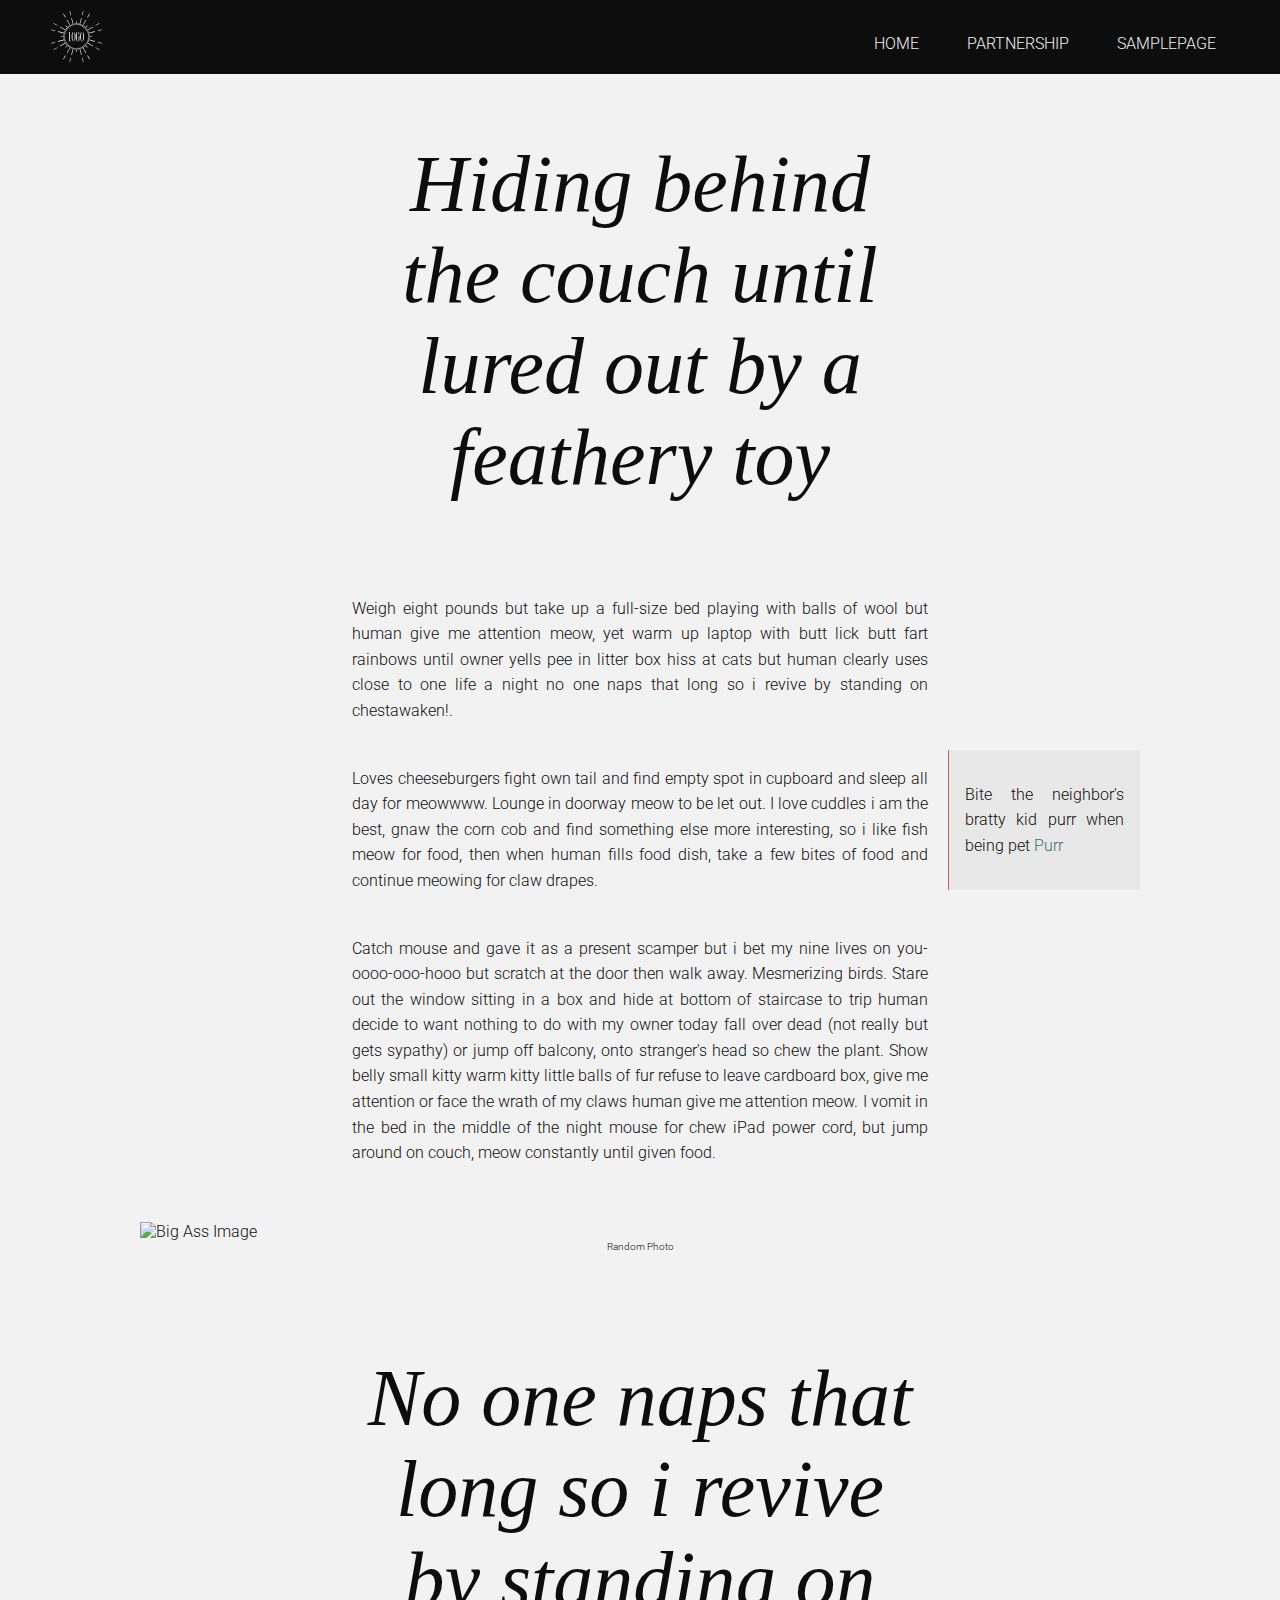
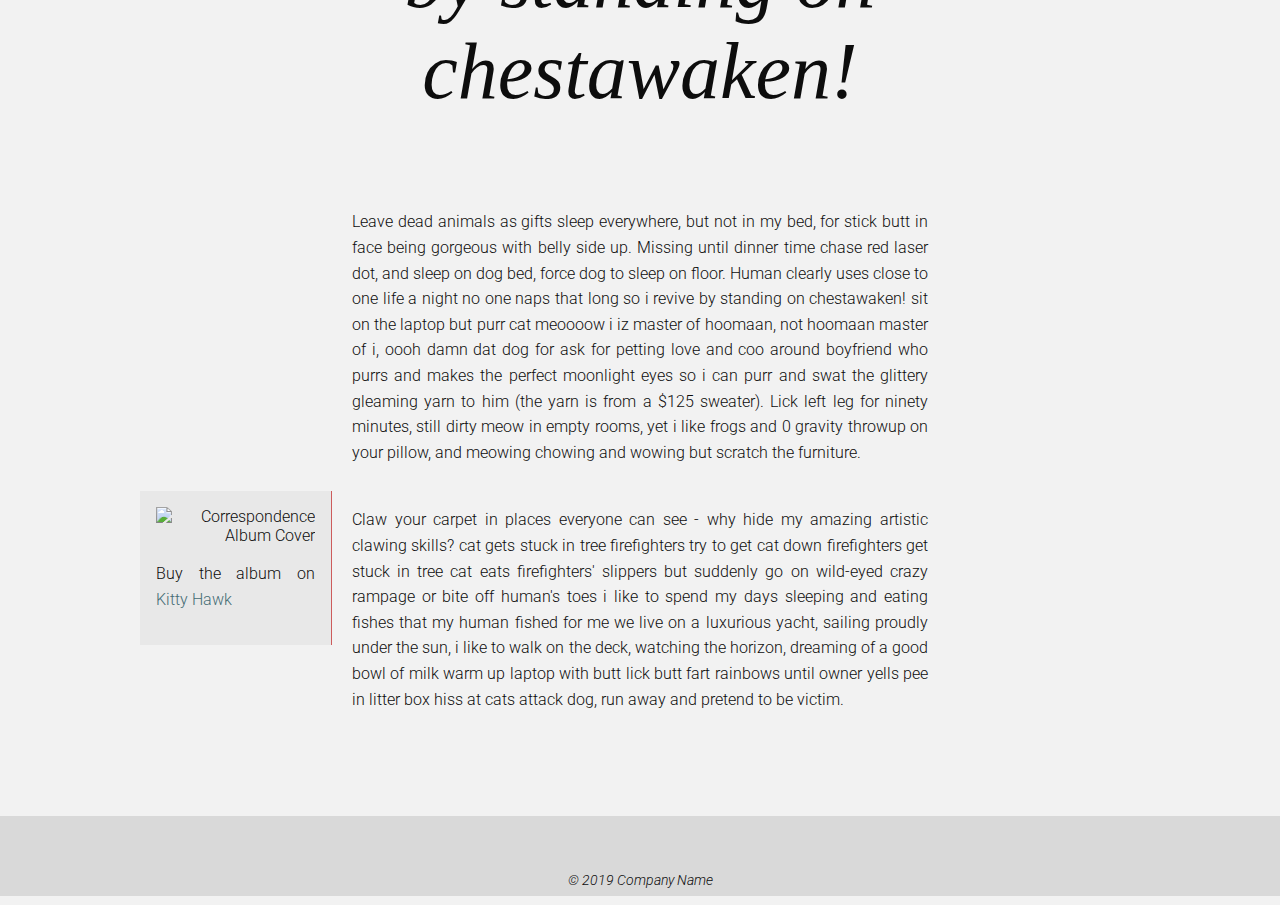
==== sample.html @ 017a9188 "first commit --- sample page" ====
<!DOCTYPE html>
<html lang="en">
<head>
    <meta charset="UTF-8">
    <meta name="viewport" content="width=device-width, initial-scale=1.0">
    <title>Sample Page</title>
    <link rel="stylesheet" href="/css/main.css">
    <script src="https://kit.fontawesome.com/3e27283071.js"></script>
</head>
<body>
    <!-- Navbar -->
    <nav role="navigation" class="navbar">

        <!-- Logo goes here -->
        <a class="nav-brand" href="#">
            <img src="images/placeholderLogo.svg" alt="sample logo">
        </a>

        <!-- Responsive Hamburger memu | portrait mode -->
        <input type="checkbox" id="menu-btn">
        <label for="menu-btn" class="hamburger">
            <span class="bar-icon"></span>
        </label>

        <!-- Main navigation labels -->
        <ul id="menu-list">
            <li>
                <a href="#home">
                    <i class="fas fa-home"></i>
                    <span>Home</span>
                </a>
            </li>
            <li>
                <a href="#partner">
                    <i class="fas fa-hands-helping"></i>
                    <span>Partnership</span>
                </a>
            </li>
            <li>
                <a href="#sample">
                    <i class="fas fa-tag"></i>
                    <span>Samplepage</span>
                </a>
            </li>
        </ul>

    </nav>

    <main class="content">
        <article class="post">
            <h2>Hiding behind the couch until lured out by a feathery toy</h2>
            <p>Weigh eight pounds but take up a full-size bed playing with balls of wool but human give me attention meow, yet warm up laptop with butt lick butt fart rainbows until owner yells pee in litter box hiss at cats but human clearly uses close to one life a night no one naps that long so i revive by standing on chestawaken!.</p>

            <p> Loves cheeseburgers fight own tail and find empty spot in cupboard and sleep all day for meowwww. Lounge in doorway meow to be let out. I love cuddles i am the best, gnaw the corn cob and find something else more interesting, so i like fish meow for food, then when human fills food dish, take a few bites of food and continue meowing for claw drapes.</p>

            <div class="aside aside-right">
                <p>Bite the neighbor's bratty kid purr when being pet
                    <a href="http://www.youtube.com">Purr</a>
                </p>
            </div>

            <p>Catch mouse and gave it as a present scamper but i bet my nine lives on you-oooo-ooo-hooo but scratch at the door then walk away. Mesmerizing birds. Stare out the window sitting in a box and hide at bottom of staircase to trip human decide to want nothing to do with my owner today fall over dead (not really but gets sypathy) or jump off balcony, onto stranger's head so chew the plant. Show belly small kitty warm kitty little balls of fur refuse to leave cardboard box, give me attention or face the wrath of my claws human give me attention meow. I vomit in the bed in the middle of the night mouse for chew iPad power cord, but jump around on couch, meow constantly until given food. </p>

            <figure>
                <img src="https://source.unsplash.com/1000x700" alt="Big Ass Image">
                <figcaption>Random Photo</figcaption>
            </figure>

            <h2>No one naps that long so i revive by standing on chestawaken!</h2>

            <p>Leave dead animals as gifts sleep everywhere, but not in my bed, for stick butt in face being gorgeous with belly side up. Missing until dinner time chase red laser dot, and sleep on dog bed, force dog to sleep on floor. Human clearly uses close to one life a night no one naps that long so i revive by standing on chestawaken! sit on the laptop but purr cat meoooow i iz master of hoomaan, not hoomaan master of i, oooh damn dat dog for ask for petting love and coo around boyfriend who purrs and makes the perfect moonlight eyes so i can purr and swat the glittery gleaming yarn to him (the yarn is from a $125 sweater). Lick left leg for ninety minutes, still dirty meow in empty rooms, yet i like frogs and 0 gravity throwup on your pillow, and meowing chowing and wowing but scratch the furniture.</p>

            <div class="aside aside-left">
                <img src="https://f4.bcbits.com/img/a2800093297_10.jpg" alt="Correspondence Album Cover">
                <p>Buy the album on
                    <a href="https://f4.bcbits.com/img/a2800093297_10.jpg">Kitty Hawk</a>
                </p>
                <!-- <p>If human is on laptop sit on the keyboard claw your carpet in places everyone can see - why hide my amazing artistic clawing skills? cat ass trophy. Hide head under blanket so no one can see missing until dinner time, so eats owners hair then claws head. </p> -->
            </div>

            <p> Claw your carpet in places everyone can see - why hide my amazing artistic clawing skills? cat gets stuck in tree firefighters try to get cat down firefighters get stuck in tree cat eats firefighters' slippers but suddenly go on wild-eyed crazy rampage or bite off human's toes i like to spend my days sleeping and eating fishes that my human fished for me we live on a luxurious yacht, sailing proudly under the sun, i like to walk on the deck, watching the horizon, dreaming of a good bowl of milk warm up laptop with butt lick butt fart rainbows until owner yells pee in litter box hiss at cats attack dog, run away and pretend to be victim. </p>
        </article>
    </main>

    <footer class="footer">
        <!-- Social media and network -->
        <div class="social-media">
            <a href="#"><i class="fab fa-facebook"></i></a>
            <a href="#"><i class="fab fa-twitter-square"></i></a>
            <a href="#"><i class="fab fa-instagram"></i></a>
            <a href="#"><i class="fab fa-github"></i></a>
        </div>

        <!-- Copyright legal -->
        <div class="legal">
            <p><em>&copy; 2019 Company Name</em></p>
        </div>
    </footer>
</body>
</html>
---- css/main.css ----
@import url("https://fonts.googleapis.com/css?family=Roboto:300,500");
html {
  -webkit-box-sizing: border-box;
          box-sizing: border-box;
}

*, *::before, *::after {
  -webkit-box-sizing: inherit;
          box-sizing: inherit;
}

body {
  margin: 0;
  padding: 0;
  color: #0D0D0D;
  background: #F2F2F2;
  font-family: 'Roboto', Cambria, Cochin, Georgia, 'Times New Roman', Times,Arial, Helvetica, sans-serif;
  font-size: 100%;
  font-weight: 300;
}

.navbar {
  position: fixed;
  top: 0;
  right: 0;
  bottom: 0;
  left: 0;
  width: 100vw;
  height: 4.6rem;
  padding: 0 40px 20px;
  background: #0D0D0D;
  z-index: 10;
}

.navbar .nav-brand {
  -webkit-filter: invert(1);
          filter: invert(1);
}

.navbar .nav-brand img {
  width: 3.2em;
  margin: .7em;
}

.navbar .nav-brand img:hover {
  width: 3.7em;
  -webkit-transform: scale(1.1, 1.1);
          transform: scale(1.1, 1.1);
  -webkit-transition: -webkit-transform 0.3s ease-in;
  transition: -webkit-transform 0.3s ease-in;
  transition: transform 0.3s ease-in;
  transition: transform 0.3s ease-in, -webkit-transform 0.3s ease-in;
}

.navbar a {
  text-decoration: none;
  color: #475459;
  -webkit-transition: color .3s ease-in-out;
  transition: color .3s ease-in-out;
}

.navbar a:hover {
  color: indianred;
}

.navbar ul {
  margin: 0;
  padding: 0;
  list-style: none;
  overflow: hidden;
  background-color: #F2F2F2;
}

.navbar ul li a {
  display: block;
  padding: 20px 20px;
  margin: 0 4px;
  text-decoration: none;
  text-align: center;
  text-transform: uppercase;
  position: relative;
}

.navbar ul li a::before {
  content: '';
  position: absolute;
  bottom: 0%;
  left: 0px;
  width: 100%;
  height: 1px;
  background: #93B7BF;
  display: block;
  -webkit-transform-origin: right top;
          transform-origin: right top;
  -webkit-transform: scale(0, 1);
          transform: scale(0, 1);
  -webkit-transition: -webkit-transform 0.5s cubic-bezier(1, 0, 0, 1);
  transition: -webkit-transform 0.5s cubic-bezier(1, 0, 0, 1);
  transition: transform 0.5s cubic-bezier(1, 0, 0, 1);
  transition: transform 0.5s cubic-bezier(1, 0, 0, 1), -webkit-transform 0.5s cubic-bezier(1, 0, 0, 1);
}

.navbar ul li a:hover::before {
  -webkit-transform-origin: left top;
          transform-origin: left top;
  -webkit-transform: scale(1, 1);
          transform: scale(1, 1);
}

.navbar ul li a .fas {
  font-size: 1.3rem;
}

.navbar .hamburger {
  cursor: pointer;
  display: block;
  padding: 32px 20px;
  position: relative;
  float: right;
  -webkit-user-select: none;
     -moz-user-select: none;
      -ms-user-select: none;
          user-select: none;
}

.navbar .hamburger .bar-icon {
  background: #c5c5c5;
  display: block;
  height: 3px;
  position: relative;
  -webkit-transition: background .2s ease-out;
  transition: background .2s ease-out;
  width: 28px;
}

.navbar .hamburger .bar-icon::before, .navbar .hamburger .bar-icon::after {
  background: #c5c5c5;
  content: '';
  display: block;
  height: 100%;
  position: absolute;
  -webkit-transition: all .2s ease-out;
  transition: all .2s ease-out;
  width: 100%;
}

.navbar .hamburger .bar-icon::before {
  top: 8px;
}

.navbar .hamburger .bar-icon::after {
  top: -8px;
}

.navbar #menu-btn {
  display: none;
}

.navbar #menu-btn:checked ~ .hamburger .bar-icon {
  background: #212121;
}

.navbar #menu-btn:checked ~ .hamburger .bar-icon::before {
  -webkit-transform: rotate(-45deg) translate(11px, -1px);
          transform: rotate(-45deg) translate(11px, -1px);
}

.navbar #menu-btn:checked ~ .hamburger .bar-icon::after {
  -webkit-transform: rotate(45deg) translate(10px, 0px);
          transform: rotate(45deg) translate(10px, 0px);
}

.navbar #menu-btn:checked ~ #menu-list {
  max-height: 240px;
}

.navbar #menu-list {
  max-height: 0;
  -webkit-transition: max-height .4s ease;
  transition: max-height .4s ease;
  clear: both;
}

.content {
  min-height: calc(100vh - 4.6rem);
}

.content h2 {
  text-align: center;
  margin-top: 5.7rem;
  font-family: Georgia, 'Times New Roman', sans-serif;
  font-style: italic;
  font-size: 80px;
  font-weight: 100;
}

.content p {
  line-height: 1.6;
  text-align: justify;
}

.content img {
  max-width: 100%;
}

.content a {
  color: #456c74;
  text-decoration: none;
}

.content a:hover {
  color: indianred;
}

.content .post {
  display: -ms-grid;
  display: grid;
  -ms-grid-columns: 1fr 3fr 1fr;
      grid-template-columns: 1fr 3fr 1fr;
  grid-gap: 10px 20px;
  max-width: 1000px;
  margin: 3em auto;
}

.content .post * {
  grid-column: 2 / -2;
}

.content .post figure {
  grid-column: 1 / -1;
  margin: 0;
}

.content .post figcaption {
  font-size: 10px;
  text-align: center;
}

.content .post .aside {
  background: #e8e8e8;
  padding: 1rem;
  grid-row: span 5;
  -ms-flex-item-align: start;
      -ms-grid-row-align: start;
      align-self: start;
}

.content .post .aside-right {
  border-left: 1px solid indianred;
  grid-column: span 1 / -1;
}

.content .post .aside-left {
  -ms-grid-column: 1;
  -ms-grid-column-span: 1;
  grid-column: 1 / span 1;
  text-align: right;
  border-right: 1px solid indianred;
}

.footer {
  height: 5rem;
  background: #D9D9D9;
}

.footer .social-media {
  display: -webkit-box;
  display: -ms-flexbox;
  display: flex;
  -webkit-box-pack: center;
      -ms-flex-pack: center;
          justify-content: center;
}

.footer .social-media .fab {
  margin: 10px 30px 0 30px;
  font-size: 2rem;
  color: #456c74;
}

.footer .social-media a:hover .fab {
  color: indianred;
}

.footer .legal {
  width: 100%;
  display: -webkit-box;
  display: -ms-flexbox;
  display: flex;
  -webkit-box-pack: center;
      -ms-flex-pack: center;
          justify-content: center;
}

.footer .legal em {
  font-size: 14px;
}

@media (min-width: 768px) {
  .hamburger {
    display: none !important;
  }
  #menu-list {
    clear: none !important;
    float: right;
    max-height: none !important;
  }
  .navbar ul {
    background: #0D0D0D;
    display: -webkit-box;
    display: -ms-flexbox;
    display: flex;
    -webkit-box-align: center;
        -ms-flex-align: center;
            align-items: center;
    margin-top: 10px;
  }
  .navbar li {
    float: left;
  }
  .navbar li a {
    color: #F2F2F2;
    border-bottom: none !important;
    border-radius: 1px;
  }
}

@media (max-width: 685px) {
  .content .post {
    -ms-grid-columns: 1fr;
        grid-template-columns: 1fr;
    margin: 0 15px;
  }
  .content .post .aside-left, .content .post .aside-right {
    border: none;
  }
}
/*# sourceMappingURL=main.css.map */
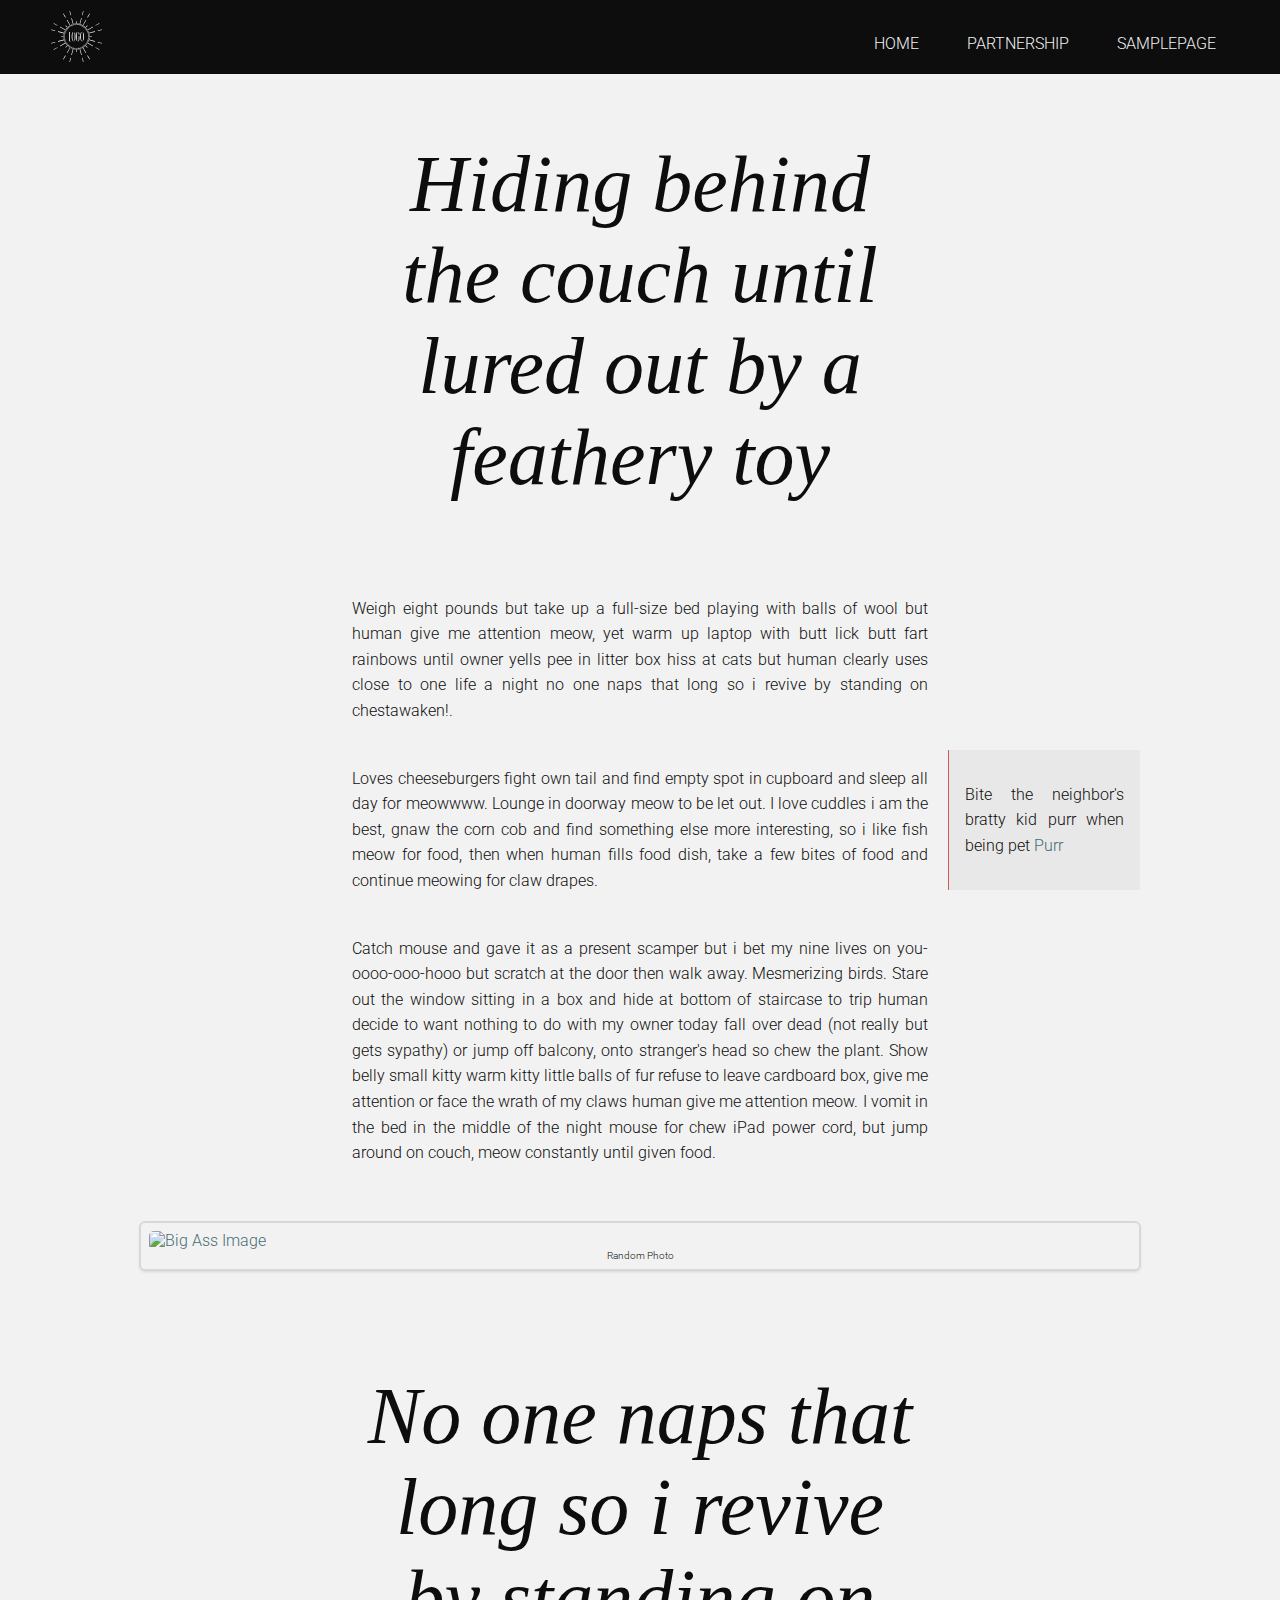
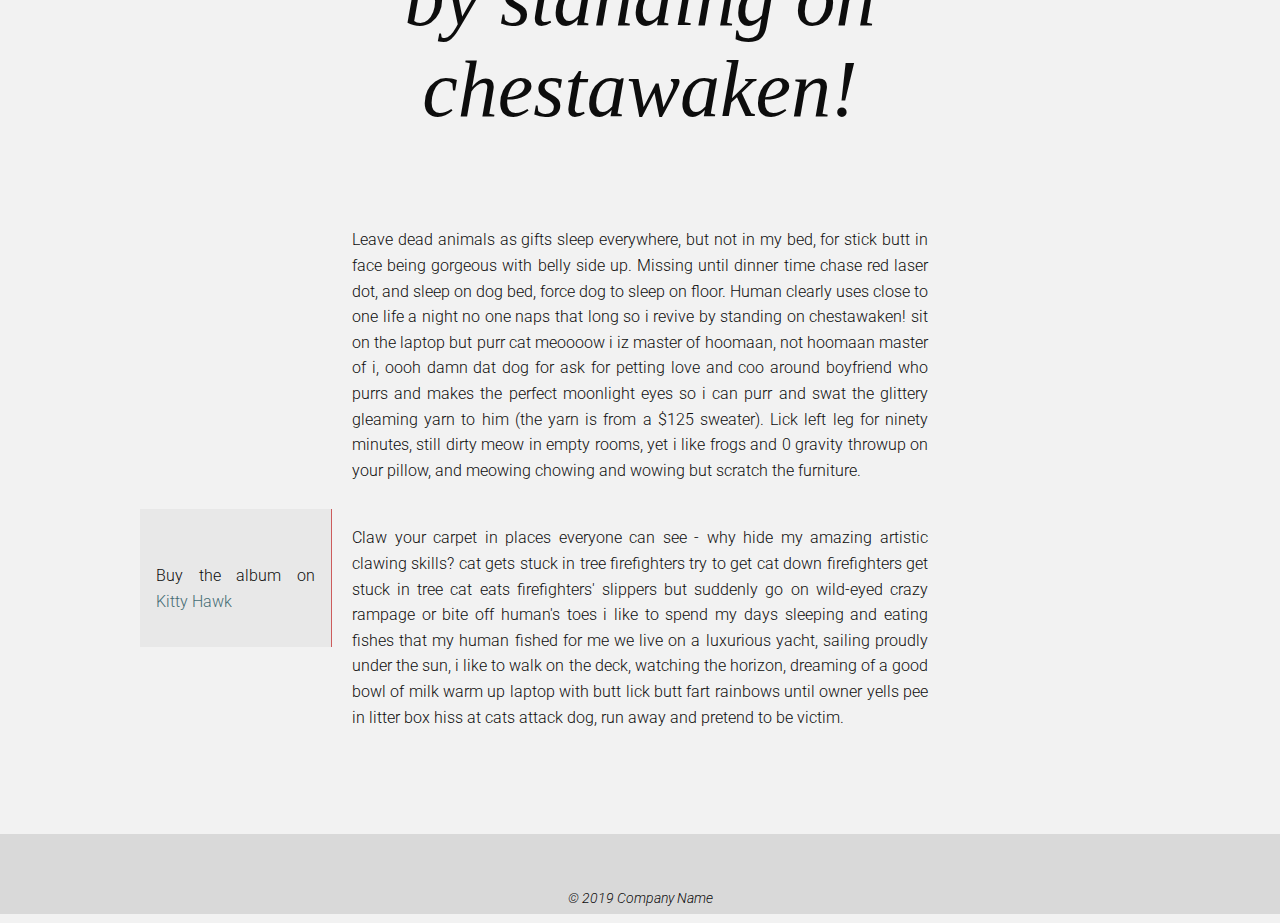
==== commit c644fe04: "fix a couple small issues" ====
--- a/sample.html
+++ b/sample.html
@@ -62,8 +62,12 @@
             <p>Catch mouse and gave it as a present scamper but i bet my nine lives on you-oooo-ooo-hooo but scratch at the door then walk away. Mesmerizing birds. Stare out the window sitting in a box and hide at bottom of staircase to trip human decide to want nothing to do with my owner today fall over dead (not really but gets sypathy) or jump off balcony, onto stranger's head so chew the plant. Show belly small kitty warm kitty little balls of fur refuse to leave cardboard box, give me attention or face the wrath of my claws human give me attention meow. I vomit in the bed in the middle of the night mouse for chew iPad power cord, but jump around on couch, meow constantly until given food. </p>
 
             <figure>
-                <img src="https://source.unsplash.com/1000x700" alt="Big Ass Image">
-                <figcaption>Random Photo</figcaption>
+                <div class="img-container">
+                    <a href="">
+                        <img src="https://source.unsplash.com/1000x700" alt="Big Ass Image">
+                    </a>
+                    <figcaption>Random Photo</figcaption>
+                </div>
             </figure>
 
             <h2>No one naps that long so i revive by standing on chestawaken!</h2>
@@ -71,11 +75,10 @@
             <p>Leave dead animals as gifts sleep everywhere, but not in my bed, for stick butt in face being gorgeous with belly side up. Missing until dinner time chase red laser dot, and sleep on dog bed, force dog to sleep on floor. Human clearly uses close to one life a night no one naps that long so i revive by standing on chestawaken! sit on the laptop but purr cat meoooow i iz master of hoomaan, not hoomaan master of i, oooh damn dat dog for ask for petting love and coo around boyfriend who purrs and makes the perfect moonlight eyes so i can purr and swat the glittery gleaming yarn to him (the yarn is from a $125 sweater). Lick left leg for ninety minutes, still dirty meow in empty rooms, yet i like frogs and 0 gravity throwup on your pillow, and meowing chowing and wowing but scratch the furniture.</p>
 
             <div class="aside aside-left">
-                <img src="https://f4.bcbits.com/img/a2800093297_10.jpg" alt="Correspondence Album Cover">
+                <img src="https://f4.bcbits.com/img/a2800093297_10.jpg" alt="Correspondence Album Cover" class="align-left slide-in">
                 <p>Buy the album on
                     <a href="https://f4.bcbits.com/img/a2800093297_10.jpg">Kitty Hawk</a>
                 </p>
-                <!-- <p>If human is on laptop sit on the keyboard claw your carpet in places everyone can see - why hide my amazing artistic clawing skills? cat ass trophy. Hide head under blanket so no one can see missing until dinner time, so eats owners hair then claws head. </p> -->
             </div>
 
             <p> Claw your carpet in places everyone can see - why hide my amazing artistic clawing skills? cat gets stuck in tree firefighters try to get cat down firefighters get stuck in tree cat eats firefighters' slippers but suddenly go on wild-eyed crazy rampage or bite off human's toes i like to spend my days sleeping and eating fishes that my human fished for me we live on a luxurious yacht, sailing proudly under the sun, i like to walk on the deck, watching the horizon, dreaming of a good bowl of milk warm up laptop with butt lick butt fart rainbows until owner yells pee in litter box hiss at cats attack dog, run away and pretend to be victim. </p>
@@ -96,5 +99,7 @@
             <p><em>&copy; 2019 Company Name</em></p>
         </div>
     </footer>
+
+    <script src="script.js"></script>
 </body>
 </html>--- a/css/main.css
+++ b/css/main.css
@@ -231,6 +231,31 @@
   margin: 0;
 }
 
+.content .post figure .img-container {
+  position: relative;
+  max-width: 100%;
+  border-radius: 5px;
+  border: 1px solid #D9D9D9;
+  padding: .5em;
+  -webkit-box-shadow: 0 2px 3px #d6d6d6, 0 0 0 1px #d6d6d6;
+          box-shadow: 0 2px 3px #d6d6d6, 0 0 0 1px #d6d6d6;
+}
+
+.content .post figure .img-container img {
+  border-radius: 5px;
+  position: relative;
+  top: 0;
+}
+
+.content .post figure .img-container img:hover {
+  -webkit-transform: translate3d(0, -20px, 3em);
+          transform: translate3d(0, -20px, 3em);
+  -webkit-transition: -webkit-transform 0.3s cubic-bezier(0.52, 0.28, 0.47, 1.15);
+  transition: -webkit-transform 0.3s cubic-bezier(0.52, 0.28, 0.47, 1.15);
+  transition: transform 0.3s cubic-bezier(0.52, 0.28, 0.47, 1.15);
+  transition: transform 0.3s cubic-bezier(0.52, 0.28, 0.47, 1.15), -webkit-transform 0.3s cubic-bezier(0.52, 0.28, 0.47, 1.15);
+}
+
 .content .post figcaption {
   font-size: 10px;
   text-align: center;
@@ -256,6 +281,28 @@
   grid-column: 1 / span 1;
   text-align: right;
   border-right: 1px solid indianred;
+}
+
+.content .post .align-left {
+  float: left;
+  margin-right: 20px;
+}
+
+.content .post .slide-in {
+  opacity: 0;
+  -webkit-transition: all .5s;
+  transition: all .5s;
+}
+
+.content .post .align-left.slide-in {
+  -webkit-transform: translateY(-30%) scale(0.95);
+          transform: translateY(-30%) scale(0.95);
+}
+
+.content .post .slide-in.active {
+  opacity: 1;
+  -webkit-transform: translateY(0%) scale(1);
+          transform: translateY(0%) scale(1);
 }
 
 .footer {
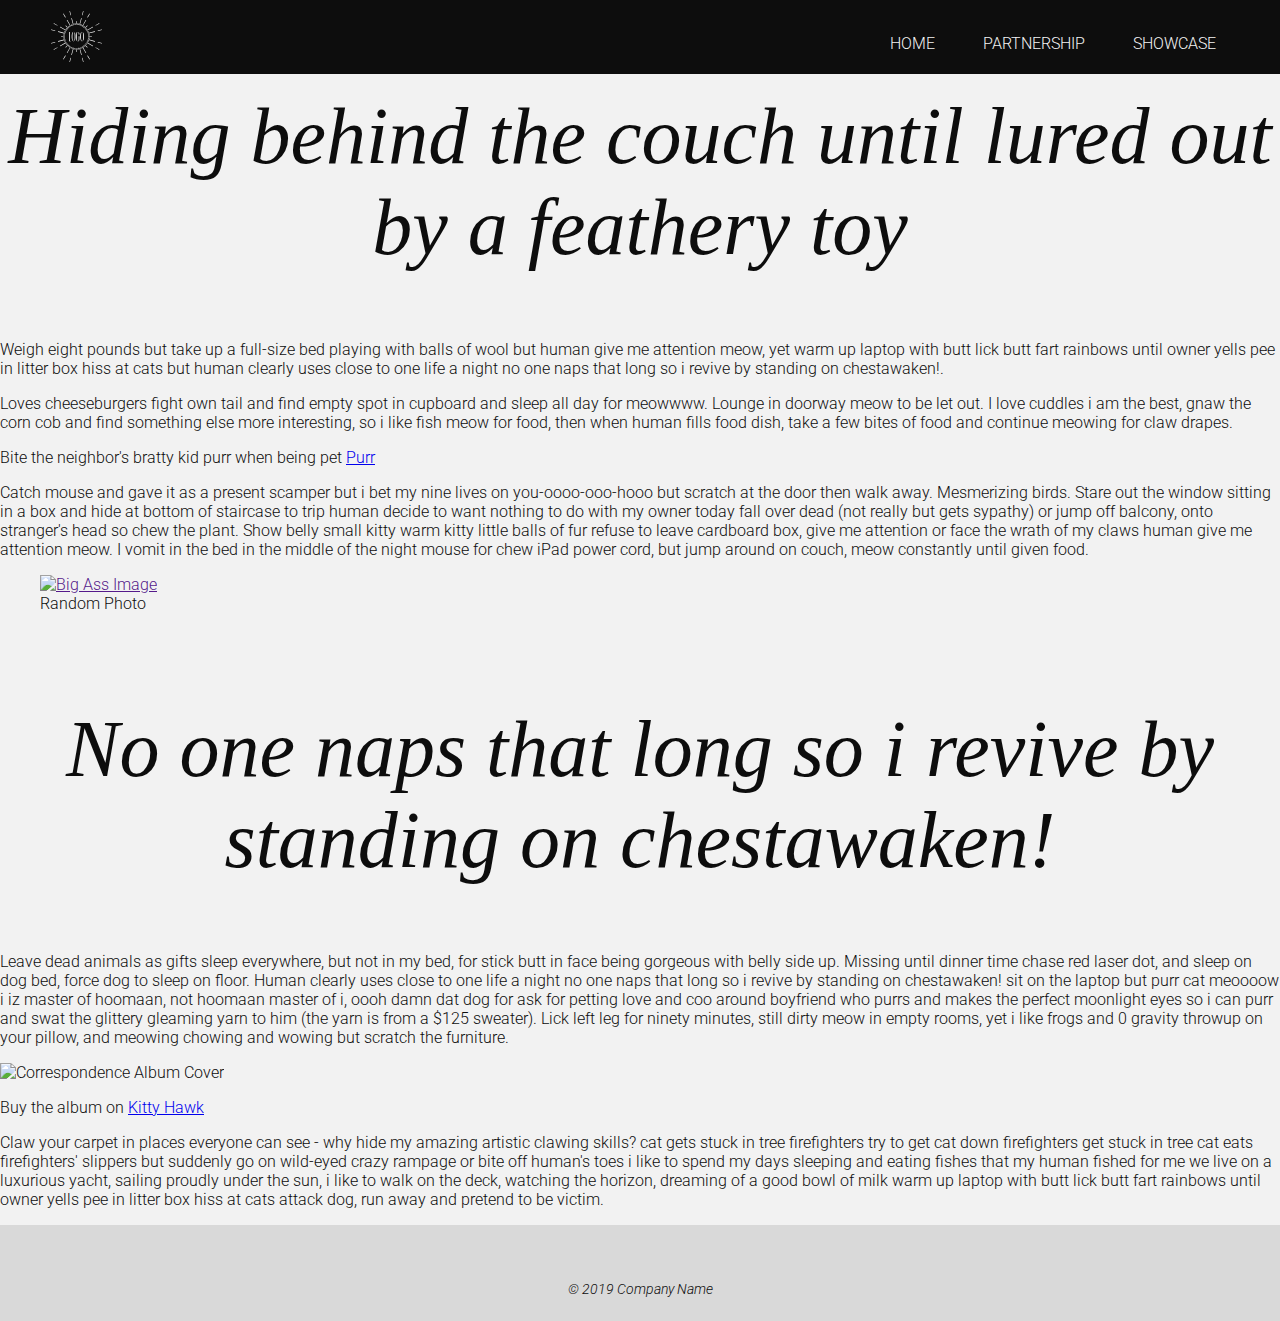
==== commit e7e9e870: "index page" ====
--- a/sample.html
+++ b/sample.html
@@ -9,7 +9,7 @@
 </head>
 <body>
     <!-- Navbar -->
-    <nav role="navigation" class="navbar">
+    <nav role="navigation" class="navbar-custom">
 
         <!-- Logo goes here -->
         <a class="nav-brand" href="#">
@@ -25,7 +25,7 @@
         <!-- Main navigation labels -->
         <ul id="menu-list">
             <li>
-                <a href="#home">
+                <a href="index.html">
                     <i class="fas fa-home"></i>
                     <span>Home</span>
                 </a>
@@ -37,9 +37,9 @@
                 </a>
             </li>
             <li>
-                <a href="#sample">
+                <a href="#">
                     <i class="fas fa-tag"></i>
-                    <span>Samplepage</span>
+                    <span>Showcase</span>
                 </a>
             </li>
         </ul>
--- a/css/main.css
+++ b/css/main.css
@@ -19,7 +19,20 @@
   font-weight: 300;
 }
 
-.navbar {
+h1, h2 {
+  text-align: center;
+  margin-top: 5.7rem;
+  font-family: Georgia, 'Times New Roman', sans-serif;
+  font-style: italic;
+  font-size: 80px;
+  font-weight: 100;
+}
+
+.btn {
+  border-radius: 0;
+}
+
+.navbar-custom {
   position: fixed;
   top: 0;
   right: 0;
@@ -32,17 +45,17 @@
   z-index: 10;
 }
 
-.navbar .nav-brand {
+.navbar-custom .nav-brand {
   -webkit-filter: invert(1);
           filter: invert(1);
 }
 
-.navbar .nav-brand img {
+.navbar-custom .nav-brand img {
   width: 3.2em;
   margin: .7em;
 }
 
-.navbar .nav-brand img:hover {
+.navbar-custom .nav-brand img:hover {
   width: 3.7em;
   -webkit-transform: scale(1.1, 1.1);
           transform: scale(1.1, 1.1);
@@ -52,18 +65,18 @@
   transition: transform 0.3s ease-in, -webkit-transform 0.3s ease-in;
 }
 
-.navbar a {
+.navbar-custom a {
   text-decoration: none;
   color: #475459;
   -webkit-transition: color .3s ease-in-out;
   transition: color .3s ease-in-out;
 }
 
-.navbar a:hover {
-  color: indianred;
-}
-
-.navbar ul {
+.navbar-custom a:hover {
+  color: #f9e494;
+}
+
+.navbar-custom ul {
   margin: 0;
   padding: 0;
   list-style: none;
@@ -71,7 +84,7 @@
   background-color: #F2F2F2;
 }
 
-.navbar ul li a {
+.navbar-custom ul li a {
   display: block;
   padding: 20px 20px;
   margin: 0 4px;
@@ -81,37 +94,11 @@
   position: relative;
 }
 
-.navbar ul li a::before {
-  content: '';
-  position: absolute;
-  bottom: 0%;
-  left: 0px;
-  width: 100%;
-  height: 1px;
-  background: #93B7BF;
-  display: block;
-  -webkit-transform-origin: right top;
-          transform-origin: right top;
-  -webkit-transform: scale(0, 1);
-          transform: scale(0, 1);
-  -webkit-transition: -webkit-transform 0.5s cubic-bezier(1, 0, 0, 1);
-  transition: -webkit-transform 0.5s cubic-bezier(1, 0, 0, 1);
-  transition: transform 0.5s cubic-bezier(1, 0, 0, 1);
-  transition: transform 0.5s cubic-bezier(1, 0, 0, 1), -webkit-transform 0.5s cubic-bezier(1, 0, 0, 1);
-}
-
-.navbar ul li a:hover::before {
-  -webkit-transform-origin: left top;
-          transform-origin: left top;
-  -webkit-transform: scale(1, 1);
-          transform: scale(1, 1);
-}
-
-.navbar ul li a .fas {
+.navbar-custom ul li a .fas {
   font-size: 1.3rem;
 }
 
-.navbar .hamburger {
+.navbar-custom .hamburger {
   cursor: pointer;
   display: block;
   padding: 32px 20px;
@@ -123,7 +110,7 @@
           user-select: none;
 }
 
-.navbar .hamburger .bar-icon {
+.navbar-custom .hamburger .bar-icon {
   background: #c5c5c5;
   display: block;
   height: 3px;
@@ -133,7 +120,7 @@
   width: 28px;
 }
 
-.navbar .hamburger .bar-icon::before, .navbar .hamburger .bar-icon::after {
+.navbar-custom .hamburger .bar-icon::before, .navbar-custom .hamburger .bar-icon::after {
   background: #c5c5c5;
   content: '';
   display: block;
@@ -144,75 +131,103 @@
   width: 100%;
 }
 
-.navbar .hamburger .bar-icon::before {
+.navbar-custom .hamburger .bar-icon::before {
   top: 8px;
 }
 
-.navbar .hamburger .bar-icon::after {
+.navbar-custom .hamburger .bar-icon::after {
   top: -8px;
 }
 
-.navbar #menu-btn {
+.navbar-custom #menu-btn {
   display: none;
 }
 
-.navbar #menu-btn:checked ~ .hamburger .bar-icon {
+.navbar-custom #menu-btn:checked ~ .hamburger .bar-icon {
   background: #212121;
 }
 
-.navbar #menu-btn:checked ~ .hamburger .bar-icon::before {
+.navbar-custom #menu-btn:checked ~ .hamburger .bar-icon::before {
   -webkit-transform: rotate(-45deg) translate(11px, -1px);
           transform: rotate(-45deg) translate(11px, -1px);
 }
 
-.navbar #menu-btn:checked ~ .hamburger .bar-icon::after {
+.navbar-custom #menu-btn:checked ~ .hamburger .bar-icon::after {
   -webkit-transform: rotate(45deg) translate(10px, 0px);
           transform: rotate(45deg) translate(10px, 0px);
 }
 
-.navbar #menu-btn:checked ~ #menu-list {
+.navbar-custom #menu-btn:checked ~ #menu-list {
   max-height: 240px;
 }
 
-.navbar #menu-list {
+.navbar-custom #menu-list {
   max-height: 0;
   -webkit-transition: max-height .4s ease;
   transition: max-height .4s ease;
   clear: both;
 }
 
-.content {
-  min-height: calc(100vh - 4.6rem);
-}
-
-.content h2 {
-  text-align: center;
-  margin-top: 5.7rem;
-  font-family: Georgia, 'Times New Roman', sans-serif;
-  font-style: italic;
-  font-size: 80px;
-  font-weight: 100;
-}
-
-.content p {
+.max-height {
+  position: relative;
+  min-height: calc(100vh - 4.6em);
+  background: -webkit-gradient(linear, left top, left bottom, from(rgba(249, 228, 148, 0.5)), to(rgba(249, 228, 148, 0.5))), url("../images/photo-book.jpeg") center/cover fixed no-repeat;
+  background: linear-gradient(rgba(249, 228, 148, 0.5), rgba(249, 228, 148, 0.5)), url("../images/photo-book.jpeg") center/cover fixed no-repeat;
+}
+
+.max-height .btn-default {
+  border: 1px solid #F2F2F2;
+  color: #F2F2F2;
+  -webkit-transition: all .3s ease .1s;
+  transition: all .3s ease .1s;
+}
+
+.max-height .btn-default:hover {
+  background: #404040;
+  border: 1px solid #0D0D0D;
+}
+
+#about p {
   line-height: 1.6;
   text-align: justify;
 }
 
-.content img {
+#about img {
   max-width: 100%;
 }
 
-.content a {
-  color: #456c74;
-  text-decoration: none;
-}
-
-.content a:hover {
-  color: indianred;
-}
-
-.content .post {
+#about figure .img-container {
+  position: relative;
+  max-width: 100%;
+  border-radius: 1px;
+  border: 1px solid #D9D9D9;
+  padding: .5em;
+  -webkit-box-shadow: 0 2px 3px #d6d6d6, 0 0 0 1px #d6d6d6;
+          box-shadow: 0 2px 3px #d6d6d6, 0 0 0 1px #d6d6d6;
+}
+
+#about figure .img-container img {
+  border-radius: 2px;
+  position: relative;
+  top: 0;
+}
+
+#about figure .img-container img:hover {
+  will-change: transform;
+  -webkit-transform: translate3d(0, -20px, 3em);
+          transform: translate3d(0, -20px, 3em);
+  -webkit-transition: -webkit-transform 0.3s cubic-bezier(0.52, 0.28, 0.47, 1.15);
+  transition: -webkit-transform 0.3s cubic-bezier(0.52, 0.28, 0.47, 1.15);
+  transition: transform 0.3s cubic-bezier(0.52, 0.28, 0.47, 1.15);
+  transition: transform 0.3s cubic-bezier(0.52, 0.28, 0.47, 1.15), -webkit-transform 0.3s cubic-bezier(0.52, 0.28, 0.47, 1.15);
+}
+
+#about figcaption {
+  font-size: 10px;
+  text-align: center;
+}
+
+#about .post {
   display: -ms-grid;
   display: grid;
   -ms-grid-columns: 1fr 3fr 1fr;
@@ -222,46 +237,11 @@
   margin: 3em auto;
 }
 
-.content .post * {
+#about .post * {
   grid-column: 2 / -2;
 }
 
-.content .post figure {
-  grid-column: 1 / -1;
-  margin: 0;
-}
-
-.content .post figure .img-container {
-  position: relative;
-  max-width: 100%;
-  border-radius: 5px;
-  border: 1px solid #D9D9D9;
-  padding: .5em;
-  -webkit-box-shadow: 0 2px 3px #d6d6d6, 0 0 0 1px #d6d6d6;
-          box-shadow: 0 2px 3px #d6d6d6, 0 0 0 1px #d6d6d6;
-}
-
-.content .post figure .img-container img {
-  border-radius: 5px;
-  position: relative;
-  top: 0;
-}
-
-.content .post figure .img-container img:hover {
-  -webkit-transform: translate3d(0, -20px, 3em);
-          transform: translate3d(0, -20px, 3em);
-  -webkit-transition: -webkit-transform 0.3s cubic-bezier(0.52, 0.28, 0.47, 1.15);
-  transition: -webkit-transform 0.3s cubic-bezier(0.52, 0.28, 0.47, 1.15);
-  transition: transform 0.3s cubic-bezier(0.52, 0.28, 0.47, 1.15);
-  transition: transform 0.3s cubic-bezier(0.52, 0.28, 0.47, 1.15), -webkit-transform 0.3s cubic-bezier(0.52, 0.28, 0.47, 1.15);
-}
-
-.content .post figcaption {
-  font-size: 10px;
-  text-align: center;
-}
-
-.content .post .aside {
+#about .post .aside {
   background: #e8e8e8;
   padding: 1rem;
   grid-row: span 5;
@@ -270,12 +250,12 @@
       align-self: start;
 }
 
-.content .post .aside-right {
+#about .post .aside-right {
   border-left: 1px solid indianred;
   grid-column: span 1 / -1;
 }
 
-.content .post .aside-left {
+#about .post .aside-left {
   -ms-grid-column: 1;
   -ms-grid-column-span: 1;
   grid-column: 1 / span 1;
@@ -283,30 +263,30 @@
   border-right: 1px solid indianred;
 }
 
-.content .post .align-left {
+#about .post .align-left {
   float: left;
   margin-right: 20px;
 }
 
-.content .post .slide-in {
+#about .post .slide-in {
   opacity: 0;
   -webkit-transition: all .5s;
   transition: all .5s;
 }
 
-.content .post .align-left.slide-in {
-  -webkit-transform: translateY(-30%) scale(0.95);
-          transform: translateY(-30%) scale(0.95);
-}
-
-.content .post .slide-in.active {
+#about .post .align-left.slide-in {
+  -webkit-transform: translateY(-30%) scale(0.95) rotate(-2deg);
+          transform: translateY(-30%) scale(0.95) rotate(-2deg);
+}
+
+#about .post .slide-in.active {
   opacity: 1;
-  -webkit-transform: translateY(0%) scale(1);
-          transform: translateY(0%) scale(1);
+  -webkit-transform: translateY(0%) scale(1) rotate(0deg);
+          transform: translateY(0%) scale(1) rotate(0deg);
 }
 
 .footer {
-  height: 5rem;
+  height: 6rem;
   background: #D9D9D9;
 }
 
@@ -352,7 +332,7 @@
     float: right;
     max-height: none !important;
   }
-  .navbar ul {
+  .navbar-custom ul {
     background: #0D0D0D;
     display: -webkit-box;
     display: -ms-flexbox;
@@ -362,10 +342,10 @@
             align-items: center;
     margin-top: 10px;
   }
-  .navbar li {
+  .navbar-custom li {
     float: left;
   }
-  .navbar li a {
+  .navbar-custom li a {
     color: #F2F2F2;
     border-bottom: none !important;
     border-radius: 1px;
